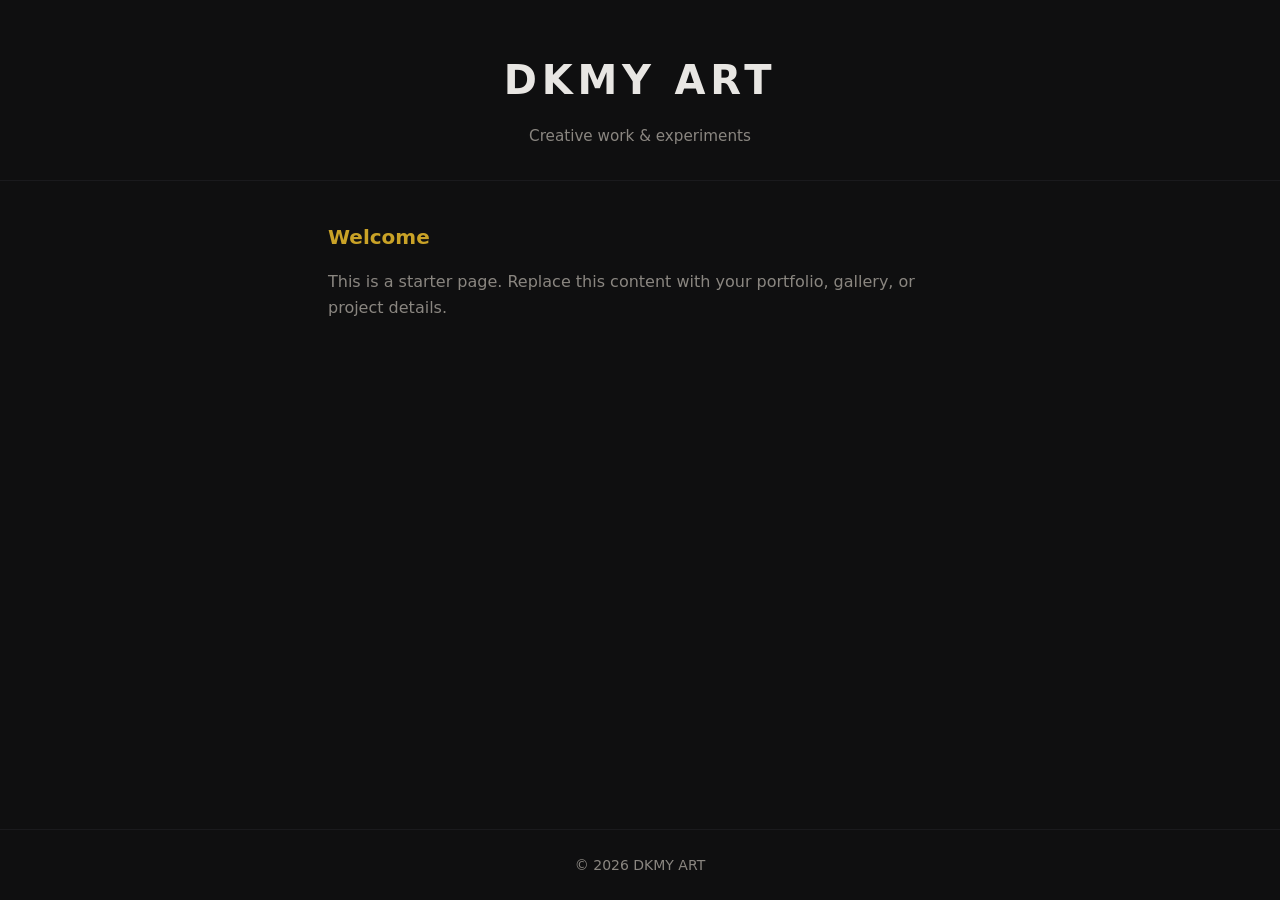
==== index.html @ 88bd0053 "." ====
<!DOCTYPE html>
<html lang="en">
  <head>
    <meta charset="UTF-8" />
    <meta name="viewport" content="width=device-width, initial-scale=1.0" />
    <title>DKMY ART</title>
    <link rel="stylesheet" href="styles.css" />
  </head>
  <body>
    <header class="site-header">
      <h1 class="logo">DKMY ART</h1>
      <p class="tagline">Creative work &amp; experiments</p>
    </header>

    <main class="main">
      <section class="intro" aria-labelledby="intro-heading">
        <h2 id="intro-heading">Welcome</h2>
        <p>
          This is a starter page. Replace this content with your portfolio,
          gallery, or project details.
        </p>
      </section>
    </main>

    <footer class="site-footer">
      <p>&copy; <span id="year"></span> DKMY ART</p>
    </footer>

    <script src="script.js" defer></script>
  </body>
</html>
---- styles.css ----
:root {
  --bg: #0f0f10;
  --surface: #1a1a1d;
  --text: #e8e6e3;
  --muted: #8a8680;
  --accent: #c9a227;
  --font-sans: system-ui, -apple-system, "Segoe UI", Roboto, sans-serif;
}

*,
*::before,
*::after {
  box-sizing: border-box;
}

body {
  margin: 0;
  min-height: 100vh;
  font-family: var(--font-sans);
  font-size: 1rem;
  line-height: 1.6;
  color: var(--text);
  background: var(--bg);
  display: flex;
  flex-direction: column;
}

.site-header {
  padding: 3rem 1.5rem 2rem;
  text-align: center;
  border-bottom: 1px solid var(--surface);
}

.logo {
  margin: 0;
  font-size: clamp(1.75rem, 5vw, 2.5rem);
  font-weight: 600;
  letter-spacing: 0.12em;
}

.tagline {
  margin: 0.75rem 0 0;
  color: var(--muted);
  font-size: 0.95rem;
}

.main {
  flex: 1;
  max-width: 42rem;
  margin: 0 auto;
  padding: 2.5rem 1.5rem;
  width: 100%;
}

.intro h2 {
  margin: 0 0 1rem;
  font-size: 1.25rem;
  font-weight: 600;
  color: var(--accent);
}

.intro p {
  margin: 0;
  color: var(--muted);
}

.site-footer {
  padding: 1.5rem;
  text-align: center;
  color: var(--muted);
  font-size: 0.875rem;
  border-top: 1px solid var(--surface);
}

.site-footer p {
  margin: 0;
}
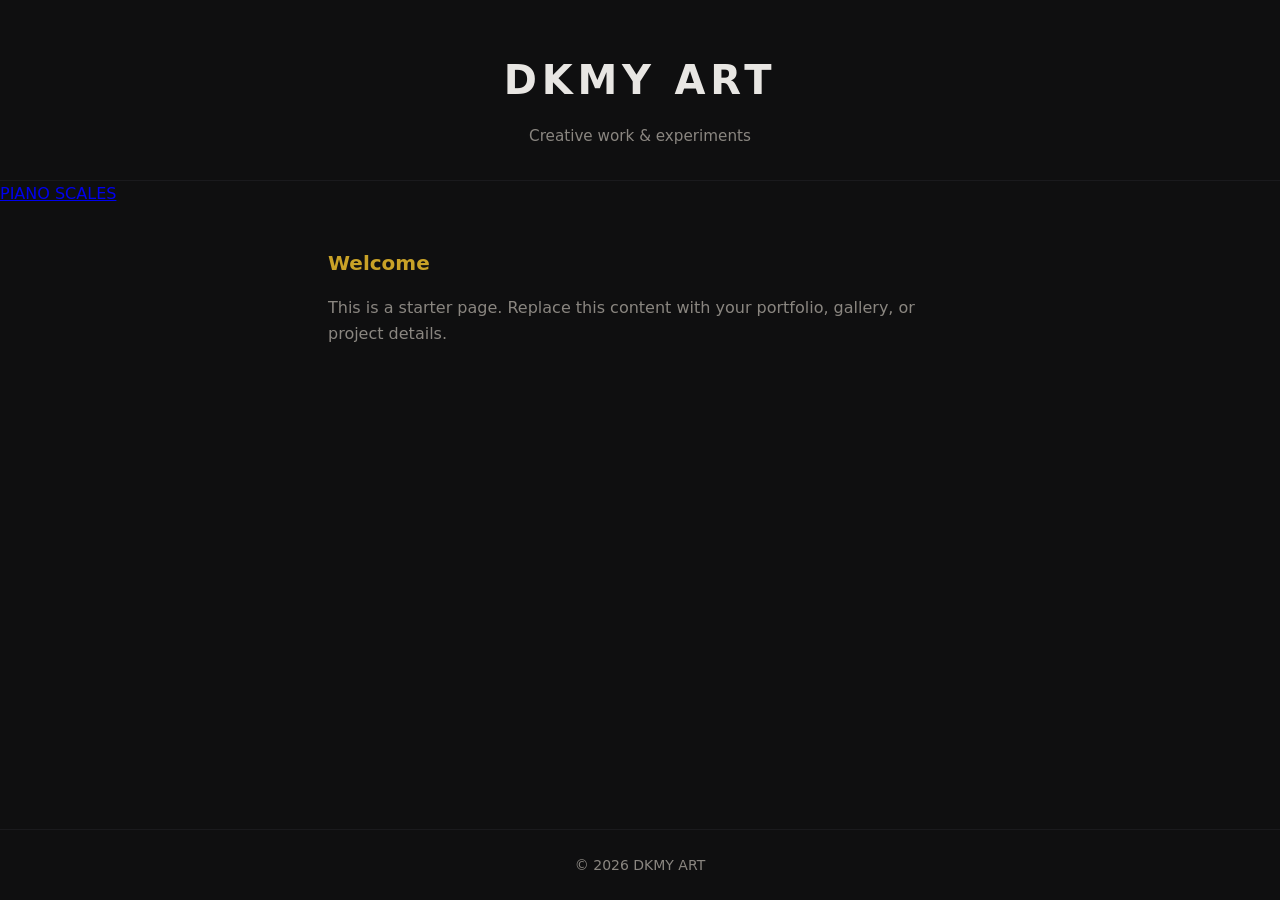
==== commit d3a70eb4: "Update index.html" ====
--- a/index.html
+++ b/index.html
@@ -12,6 +12,11 @@
       <p class="tagline">Creative work &amp; experiments</p>
     </header>
 
+    <a href="index.html">PIANO SCALES
+    </a>
+
+
+    
     <main class="main">
       <section class="intro" aria-labelledby="intro-heading">
         <h2 id="intro-heading">Welcome</h2>
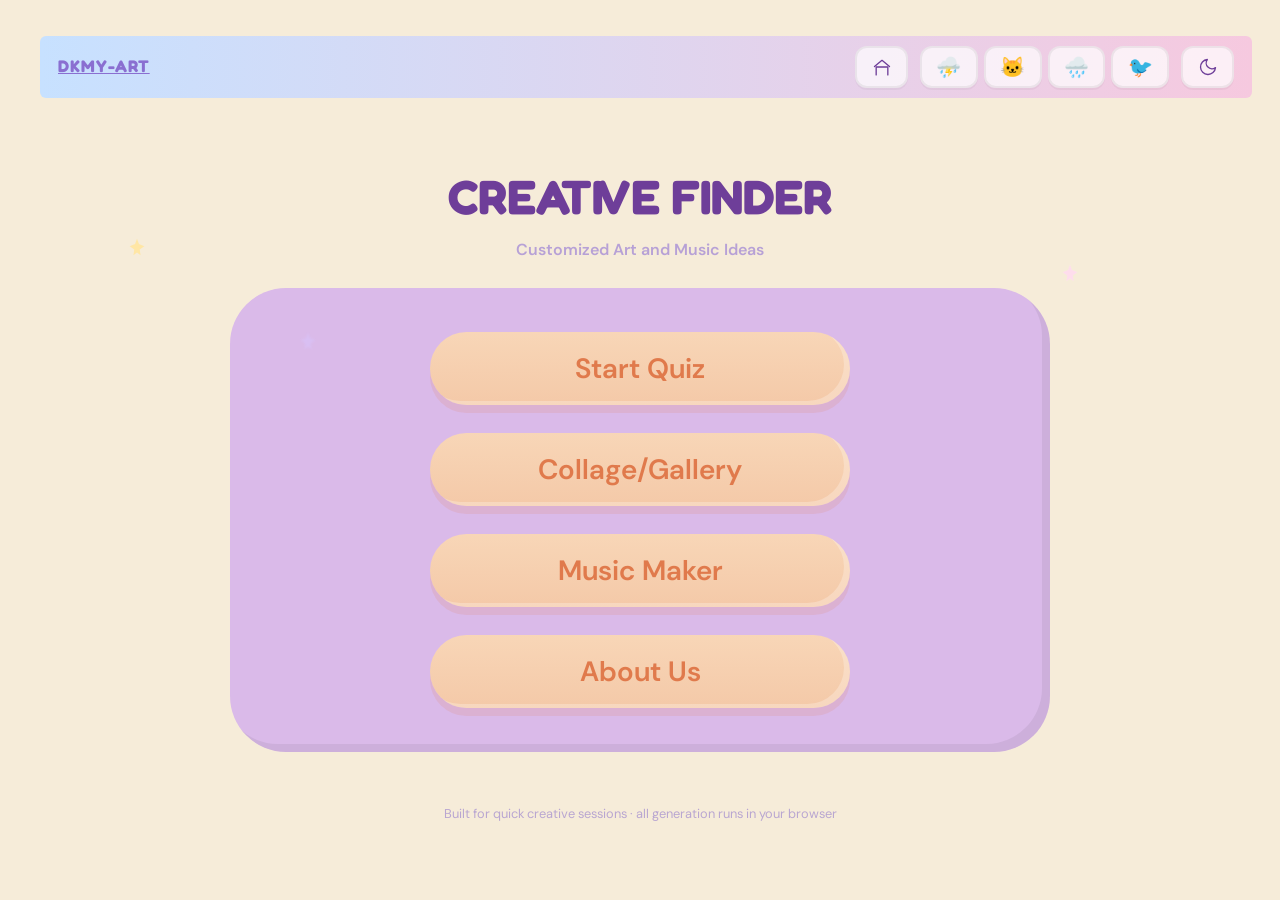
==== commit 9170352b: "Add files via upload" ====
--- a/index.html
+++ b/index.html
@@ -1,36 +1,1930 @@
 <!DOCTYPE html>
 <html lang="en">
-  <head>
-    <meta charset="UTF-8" />
-    <meta name="viewport" content="width=device-width, initial-scale=1.0" />
-    <title>DKMY ART</title>
-    <link rel="stylesheet" href="styles.css" />
-  </head>
-  <body>
-    <header class="site-header">
-      <h1 class="logo">DKMY ART</h1>
-      <p class="tagline">Creative work &amp; experiments</p>
+<head>
+  <meta charset="UTF-8" />
+  <meta name="viewport" content="width=device-width, initial-scale=1.0" />
+  <title>DKMY ART — palette, prompt & challenge</title>
+  <link rel="preconnect" href="https://fonts.googleapis.com" />
+  <link rel="preconnect" href="https://fonts.gstatic.com" crossorigin />
+  <link href="https://fonts.googleapis.com/css2?family=DM+Sans:ital,opsz,wght@0,9..40,400;0,9..40,600;0,9..40,700;1,9..40,400&display=swap" rel="stylesheet" />
+  <link href="https://fonts.googleapis.com/css2?family=Fredoka+One&display=swap" rel="stylesheet">
+  <link id="result-font-link" href="" rel="stylesheet" />
+  <style>
+    :root {
+      /* LIGHT THEME (default) — matches provided mock */
+      --bg: #F6ECD9; /* warm cream */
+  --surface: #dabae9;
+  --surface2: #dabae9;
+  --text: #6E3E99; /* deep purple */
+      --muted: #B9A6D1; /* soft lavender */
+      --accent: #C19AFB;
+      --brand-text: #8A6FD1;
+      --radius: 14px;
+      --font-ui: "DM Sans", system-ui, sans-serif;
+
+      /* hero/panel/button variables */
+      --brand-bar-gradient: linear-gradient(90deg,#C7E1FF,#F6C9DF);
+      --title-color: #6E3E99;
+      --subtitle-color: #B7A1D6;
+  --panel-color: #dabae9; /* updated box color */
+      --panel-radius: 56px;
+      --btn-bg: linear-gradient(180deg,#F8D6B7,#F4C9A8);
+      --btn-text: #E07A4C;
+      --btn-shadow: rgba(224,122,76,0.14);
+      --panel-inset-shadow: rgba(0,0,0,0.06);
+    }
+
+    /* dark mode overrides */
+    .dark-mode {
+      --bg: radial-gradient(1200px 800px at 20% -10%, #1a2340 0%, transparent 55%), radial-gradient(900px 600px at 100% 50%, #251838 0%, transparent 50%), #0f1219;
+      --surface: #0f1117;
+      --surface2: #151724;
+      --text: #e8eaf0;
+      --muted: #8b92a8;
+      --accent: #7c9cff;
+      --brand-bar-gradient: linear-gradient(90deg,#6f63a8,#7b63a8);
+      --brand-text: #6b8cde;
+      --title-color: #ffdfe9;
+      --subtitle-color: #c6bfe0;
+      --panel-color: #9080b3;
+      --btn-bg: #cdc5dd;
+      --btn-text: #1f1d3b;
+      --btn-shadow: rgba(0,0,0,0.06);
+      --panel-inset-shadow: rgba(0,0,0,0.06);
+    }
+
+  /* Ensure the home icon (SVG stroke uses currentColor) uses the desired brand color in dark mode */
+  .dark-mode .brand-bar #home-btn { color: #6b8cde; }
+
+    * {
+      box-sizing: border-box;
+    }
+
+    body {
+      margin: 0;
+      min-height: 100vh;
+      font-family: var(--font-ui);
+      background: var(--bg);
+      color: var(--text);
+      line-height: 1.5;
+    }
+
+    .wrap {
+      max-width: none;
+      width: 100%;
+      margin: 0;
+      padding: 28px 28px 48px;
+      min-height: 100vh;
+    }
+
+    header {
+      text-align: left;
+      margin-bottom: 0.5rem;
+      padding-left: 12px;
+      position: sticky;
+      top: 0;
+      z-index: 40;
+      background: transparent;
+      padding-top: 8px;
+    }
+
+    .theme-toggle {
+      border-radius: 12px;
+      padding: 0.55rem 0.9rem;
+      background: rgba(255,255,255,0.7);
+      color: var(--title-color);
+      cursor: pointer;
+      border: 2px solid rgba(0,0,0,0.06);
+      display:inline-flex; align-items:center; justify-content:center;
+      box-shadow: 0 2px 0 rgba(0,0,0,0.04);
+      transition: transform 0.12s, box-shadow 0.12s, background 0.12s;
+      font-size: 1.25rem; /* larger icon */
+      line-height: 1;
+    }
+    .theme-toggle:hover { transform: translateY(-2px); box-shadow: 0 6px 14px rgba(0,0,0,0.06); }
+    .theme-toggle:focus { outline: 3px solid rgba(124,156,255,0.18); outline-offset: 3px; }
+
+    .sound-btn.active {
+      background: var(--accent);
+      color: white;
+      transform: translateY(-1px);
+      box-shadow: 0 4px 8px rgba(0,0,0,0.1);
+    }
+
+    header h1 {
+      font-size: clamp(1.6rem, 4vw, 2.1rem);
+      font-weight: 700;
+      letter-spacing: -0.02em;
+      margin: 0 0 0.5rem;
+    }
+
+    header p {
+      color: var(--muted);
+      margin: 0;
+      font-size: 0.95rem;
+    }
+
+    /* brand bar and hero styles (home layout) */
+    .brand-bar {
+      display:flex; align-items:center; justify-content:space-between;
+      background: var(--brand-bar-gradient);
+      padding: 10px 18px; border-radius: 6px; margin-bottom: 18px;
+      color: var(--brand-text); font-weight:700; letter-spacing:0.06em;
+    }
+    .brand-bar .brand-name { font-family: 'Fredoka One', system-ui, sans-serif; font-size:1.05rem; color:var(--brand-text) }
+    .brand-bar .brand-right { opacity:0.95; }
+
+    .home-hero {
+      background: transparent;
+      color: var(--text);
+      border-radius: 16px;
+      padding: 36px 22px;
+      margin-bottom: 1rem;
+      position: relative;
+      overflow: hidden;
+    }
+
+  .home-hero .hero-title { font-family: 'Fredoka One', system-ui, sans-serif; font-size: 48px; text-align:center; color:var(--title-color); margin:8px 0 6px; }
+  .home-hero .hero-sub { text-align:center; color:var(--subtitle-color); margin-bottom: 26px; font-weight:600 }
+
+    /* decorative stars */
+    .hero-star { position:absolute; width:22px; height:22px; opacity:0.95 }
+    .hero-star.s1 { left:8%; top:18%; }
+    .hero-star.s2 { left:22%; top:32%; opacity:0.45; filter:blur(1px);}
+    .hero-star.s3 { right:14%; top:22%; }
+
+    .hero-panel {
+      width: min(820px, 86%);
+      margin: 0 auto;
+      background: var(--panel-color);
+      border-radius: var(--panel-radius);
+      padding: 44px 36px;
+      display:flex; flex-direction:column; gap:28px; align-items:center;
+      box-shadow: inset -8px -8px 0 var(--panel-inset-shadow);
+    }
+
+    .hero-btn {
+      width: 68%; max-width:420px; padding: 18px 28px; border-radius: 40px; font-size:28px; text-align:center;
+      background: var(--btn-bg); color: var(--btn-text); border: none; cursor:pointer; box-shadow: 0 8px 0 var(--btn-shadow), inset -6px -4px 0 rgba(255,255,255,0.25);
+      font-family: 'DM Sans', system-ui, sans-serif; font-weight:600;
+    }
+
+  /* Default (light mode): make all hero buttons the same yellow as Start Quiz */
+  .hero-btn.secondary { background: var(--btn-bg); color: var(--btn-text); opacity:1 }
+
+  /* In dark mode ensure secondary buttons keep the same Start Quiz text color */
+  .dark-mode .hero-btn.secondary { background: var(--btn-bg); color: var(--btn-text); opacity:0.95 }
+
+
+    .card {
+      background: linear-gradient(145deg, var(--surface) 0%, var(--surface2) 100%);
+      border: 1px solid rgba(255, 255, 255, 0.04);
+      border-radius: var(--radius);
+      padding: 1.5rem 1.35rem;
+      margin-bottom: 1.25rem;
+      /* remove heavy outer shadow for a flatter, full-bleed look */
+      box-shadow: none;
+    }
+
+    .card h2 {
+      font-size: 0.85rem;
+      text-transform: uppercase;
+      letter-spacing: 0.08em;
+      color: var(--muted);
+      margin: 0 0 1rem;
+      font-weight: 600;
+    }
+
+    .btn {
+      appearance: none;
+      border: none;
+      font-family: inherit;
+      font-weight: 600;
+      cursor: pointer;
+      border-radius: 12px;
+      padding: 0.85rem 1.5rem;
+      font-size: 1rem;
+      transition: transform 0.15s, box-shadow 0.15s, opacity 0.15s;
+    }
+
+    .btn-primary {
+      background: linear-gradient(135deg, #5b7cff, #9b6dff);
+      color: #fff;
+      width: 100%;
+      box-shadow: 0 8px 28px rgba(91, 124, 255, 0.35);
+    }
+
+    .btn-primary:hover {
+      transform: translateY(-1px);
+      box-shadow: 0 12px 32px rgba(91, 124, 255, 0.45);
+    }
+
+    /* Quiz "Next" button color override: light and dark variants */
+    .card button[data-next].btn-primary {
+      background: #f8d2b3; /* light mode requested */
+      color: #1b1b1b;
+      box-shadow: 0 8px 24px rgba(0,0,0,0.12);
+    }
+
+    .dark-mode .card button[data-next].btn-primary {
+      background: #cdc5dd; /* dark mode requested */
+      color: #000000;
+      box-shadow: 0 8px 24px rgba(0,0,0,0.28);
+    }
+
+    /* Quiz "Back" button color override: light and dark variants */
+    .card button[data-back].btn-back {
+      background: #f2c0ed; /* light mode (assumed corrected hex) */
+      color: #1b1b1b;
+      box-shadow: 0 6px 18px rgba(0,0,0,0.10);
+    }
+
+    .dark-mode .card button[data-back].btn-back {
+      background: #9477b1; /* dark mode requested (updated) */
+      color: #08110d;
+      box-shadow: 0 6px 18px rgba(0,0,0,0.28);
+    }
+
+    /* Hover and active (pressed) states to simulate button click */
+    .card button[data-next].btn-primary:hover,
+    .card button[data-back].btn-back:hover {
+      transform: translateY(-2px);
+      filter: brightness(1.03);
+      box-shadow: 0 10px 28px rgba(0,0,0,0.14);
+    }
+
+    .card button[data-next].btn-primary:active,
+    .card button[data-back].btn-back:active {
+      transform: translateY(1px);
+      box-shadow: 0 4px 8px rgba(0,0,0,0.08) inset, 0 2px 6px rgba(0,0,0,0.18);
+    }
+
+    /* Dark-mode: make all button text use the start-quiz text color */
+    .dark-mode button { color: var(--btn-text); }
+
+    /* Dark-mode choice boxes (cards/panels) background */
+    .dark-mode .card,
+    .dark-mode .hero-panel { background: #3d5786; }
+
+    /* Dark-mode Next button: background and text color override */
+    .dark-mode .card button[data-next].btn-primary {
+      background: #cdc5dd; /* dark mode requested */
+      color: #000000;
+      box-shadow: 0 8px 24px rgba(0,0,0,0.28);
+    }
+
+    /* Make Generate results match Next button backgrounds and behavior */
+  #generate-btn { background: #f8d2b3; color: #1b1b1b; }
+    .dark-mode #generate-btn { background: #cdc5dd; color: #000000; }
+    #generate-btn:hover { transform: translateY(-2px); filter: brightness(1.03); box-shadow: 0 10px 28px rgba(0,0,0,0.14); }
+    #generate-btn:active { transform: translateY(1px); box-shadow: 0 4px 8px rgba(0,0,0,0.08) inset, 0 2px 6px rgba(0,0,0,0.18); }
+
+    /* Artist choice cards: make labels larger and boxes more rectangular */
+    #artist-chips .chip { display:flex; flex-direction:column; align-items:flex-start; gap:8px; padding: 12px; border-radius: 10px; min-width: 200px; }
+    #artist-chips .chip .artist-thumb img { width: 160px; height: 100px; border-radius: 8px; }
+    #artist-chips .chip div { font-size: 1.05rem; font-weight: 700; }
+
+    .btn-ghost {
+      background: rgba(255, 255, 255, 0.08);
+      color: var(--text);
+      margin-top: 0.75rem;
+      width: 100%;
+    }
+
+    .btn-ghost:hover {
+      background: rgba(255, 255, 255, 0.12);
+    }
+
+    .btn-small {
+      padding: 0.5rem 1rem;
+      font-size: 0.9rem;
+      width: auto;
+      display: inline-flex;
+      align-items: center;
+      gap: 0.4rem;
+    }
+
+    .btn-note {
+      background: #F4DBFF; /* randomize button */
+      color: var(--accent);
+      border: 1px solid rgba(124, 156, 255, 0.35);
+    }
+    /* Results page background */
+    #results { background: #F4DBFF; padding: 28px; }
+
+    /* Darker description text inside boxes (replace lighter purple with darker) */
+    .card h2 { color: #795bb4; }
+
+    /* Dark mode: change quiz titles and description text to #1f1d3b */
+    .dark-mode .card h2,
+    .dark-mode .card p { color: #1f1d3b; }
+
+    /* Music box color: use same as randomize button */
+    .music-box { background: #F4DBFF; }
+
+    .hidden {
+      display: none !important;
+    }
+
+    #intro {
+      text-align: center;
+    }
+
+    #intro .card {
+      padding: 2.5rem 1.5rem;
+    }
+
+    #quiz-flow .card h2 {
+      margin-bottom: 0.75rem;
+    }
+
+    .row-picker {
+      display: flex;
+      align-items: center;
+      gap: 1rem;
+      flex-wrap: wrap;
+    }
+
+    .segmented {
+      display:flex; gap:0.5rem; align-items:center;
+    }
+
+    input[type="color"] {
+      width: 72px;
+      height: 48px;
+      border: 2px solid rgba(255, 255, 255, 0.15);
+      border-radius: 10px;
+      cursor: pointer;
+      padding: 2px;
+      background: var(--surface2);
+    }
+
+    .color-preview {
+      width: 100%;
+      height: 84px;
+      border-radius: 12px;
+      border: 1px solid rgba(255,255,255,0.06);
+      display: flex;
+      align-items: center;
+      justify-content: center;
+      font-family: ui-monospace, monospace;
+      color: rgba(0,0,0,0.6);
+      margin-bottom: 0.75rem;
+      text-shadow: 0 0 2px rgba(255,255,255,0.5);
+    }
+
+    .chip-group {
+      display: flex;
+      flex-wrap: wrap;
+      gap: 0.5rem;
+    }
+
+    .chip {
+      padding: 0.55rem 0.9rem;
+      border-radius: 999px;
+      border: 1px solid rgba(255, 255, 255, 0.12);
+      background: rgba(0, 0, 0, 0.2);
+      color: var(--text);
+      font-size: 0.9rem;
+      cursor: pointer;
+      transition: background 0.15s, border-color 0.15s, transform 0.1s;
+    }
+
+    .chip:hover {
+      border-color: rgba(124, 156, 255, 0.5);
+    }
+
+    .chip.selected {
+      background: rgba(124, 156, 255, 0.25);
+      border-color: var(--accent);
+      box-shadow: 0 0 0 1px rgba(124, 156, 255, 0.3);
+    }
+
+    .dark-mode .chip {
+      color: #ffffff;
+    }
+
+    .emoji-row {
+      display: flex;
+      flex-wrap: wrap;
+      gap: 0.5rem;
+      justify-content: center;
+    }
+
+    .emoji-btn {
+      width: 52px;
+      height: 52px;
+      font-size: 1.65rem;
+      border-radius: 12px;
+      border: 2px solid rgba(255, 255, 255, 0.1);
+      background: rgba(0, 0, 0, 0.25);
+      cursor: pointer;
+      transition: transform 0.12s, border-color 0.15s, box-shadow 0.15s;
+      display: flex;
+      align-items: center;
+      justify-content: center;
+      line-height: 1;
+    }
+
+    .emoji-btn:hover {
+      transform: scale(1.06);
+      border-color: rgba(255, 255, 255, 0.25);
+    }
+
+    .emoji-btn.selected {
+      border-color: var(--accent);
+      box-shadow: 0 0 0 3px rgba(124, 156, 255, 0.25);
+    }
+
+    .duration-btn {
+      padding: 0.6rem 1rem;
+      border-radius: 8px;
+      border: 1px solid rgba(124, 156, 255, 0.3);
+      background: rgba(124, 156, 255, 0.08);
+      color: var(--text);
+      font-size: 0.9rem;
+      cursor: pointer;
+      font-weight: 500;
+      transition: all 0.15s ease;
+    }
+
+    .duration-btn:hover {
+      border-color: rgba(124, 156, 255, 0.6);
+      background: rgba(124, 156, 255, 0.15);
+    }
+
+    .duration-btn.selected {
+      background: rgba(124, 156, 255, 0.3);
+      border-color: var(--accent);
+      box-shadow: 0 0 12px rgba(124, 156, 255, 0.25);
+      color: #fff;
+    }
+
+    .nav-quiz {
+      display: flex;
+      gap: 0.75rem;
+      margin-top: 1.25rem;
+    }
+
+    .nav-quiz .btn {
+      flex: 1;
+    }
+
+    .btn-back {
+      background: rgba(255, 255, 255, 0.06);
+      color: var(--text);
+    }
+
+    #results {
+      margin-top: 0.5rem;
+    }
+
+    .dark-mode #results {
+      background: #101219;
+    }
+
+    .dark-mode #results .card {
+      background: #9080b3;
+    }
+
+    .dark-mode #results .output-block {
+      background: #cdc5dd;
+      border: 1px solid #cdc5dd;
+    }
+
+    .dark-mode #results .output-block h3,
+    .dark-mode #results .output-block p,
+    .dark-mode #results h2,
+    .dark-mode #results span {
+      color: #000000;
+    }
+
+    .dark-mode #results .swatch {
+      color: #000000;
+    }
+
+    .palette-row {
+      display: flex;
+      flex-wrap: wrap;
+      gap: 0.6rem;
+      margin-top: 0.75rem;
+    }
+
+    /* Palette shows equal-width swatches by default */
+
+    .artist-thumb {
+      border: 1px solid rgba(255,255,255,0.06);
+      padding: 6px;
+      border-radius: 8px;
+      background: rgba(255,255,255,0.02);
+      display:flex;
+      align-items:center;
+      justify-content:center;
+    }
+
+    .artist-thumb.selected {
+      box-shadow: 0 6px 20px rgba(124,156,255,0.12);
+      border-color: var(--accent);
+    }
+
+    .swatch {
+      flex: 1;
+      min-width: 64px;
+      height: 72px;
+      border-radius: 10px;
+      border: 1px solid rgba(255, 255, 255, 0.15);
+      display: flex;
+      align-items: flex-end;
+      justify-content: center;
+      padding: 0.35rem;
+      font-size: 0.65rem;
+      font-family: ui-monospace, monospace;
+      color: rgba(0, 0, 0, 0.65);
+      text-shadow: 0 0 2px rgba(255, 255, 255, 0.5);
+    }
+
+    /* All swatches share equal flex so the row always shows five equal boxes */
+    .palette-row .swatch {
+      flex: 1 1 0;
+      height: 80px;
+      font-size: 0.85rem;
+      align-items: center;
+      justify-content: center;
+    }
+
+    .swatch.light-text {
+      color: rgba(255, 255, 255, 0.9);
+      text-shadow: 0 1px 2px rgba(0, 0, 0, 0.5);
+    }
+
+    .output-block {
+      background: rgba(0, 0, 0, 0.22);
+      border-radius: 12px;
+      padding: 1rem 1.1rem;
+      margin-top: 0.75rem;
+      border: 1px solid rgba(255, 255, 255, 0.06);
+    }
+
+    .output-block h3 {
+      margin: 0 0 0.5rem;
+      font-size: 0.75rem;
+      text-transform: uppercase;
+      letter-spacing: 0.06em;
+      color: var(--title-color);
+    }
+
+    .output-block p,
+    .output-block .font-preview {
+      margin: 0;
+      font-size: 1.05rem;
+    }
+
+    .font-preview {
+      font-size: 1.35rem !important;
+      line-height: 1.4;
+      padding: 0.75rem 0;
+    }
+
+    .key-row {
+      display: flex;
+      align-items: center;
+      flex-wrap: wrap;
+      gap: 1rem;
+      margin-top: 0.5rem;
+    }
+
+    .key-badge {
+      display: inline-flex;
+      align-items: center;
+      gap: 0.5rem;
+      padding: 0.5rem 0.9rem;
+      background: rgba(124, 156, 255, 0.15);
+      border-radius: 10px;
+      font-weight: 600;
+      font-size: 1.1rem;
+    }
+
+    .key-icon {
+      font-size: 1.35rem;
+      opacity: 0.9;
+    }
+
+    .external-links {
+      display: flex;
+      flex-wrap: wrap;
+      gap: 0.5rem;
+      margin-top: 0.75rem;
+    }
+
+    .external-links a {
+      color: var(--accent);
+      text-decoration: none;
+      font-size: 0.9rem;
+      border-bottom: 1px solid rgba(124, 156, 255, 0.4);
+    }
+
+    .external-links a:hover {
+      border-bottom-color: var(--accent);
+    }
+
+    footer {
+      text-align: center;
+      color: var(--muted);
+      font-size: 0.8rem;
+      margin-top: 1rem;
+      padding-bottom: 28px;
+    }
+  </style>
+</head>
+<body>
+  <!-- Ambient Sound Audio Elements -->
+  <audio id="sound-ocean" preload="none" loop>
+    <source src="https://www.soundjay.com/misc/sounds/ocean-wave-1.mp3" type="audio/mpeg">
+    <source src="https://www.soundjay.com/misc/sounds/ocean-wave-1.wav" type="audio/wav">
+  </audio>
+  <audio id="sound-thunder" preload="none" loop>
+    <source src="https://www.soundjay.com/misc/sounds/thunder-01.mp3" type="audio/mpeg">
+    <source src="https://www.soundjay.com/misc/sounds/thunder-01.wav" type="audio/wav">
+  </audio>
+  <audio id="sound-cat" preload="none" loop>
+    <source src="https://www.soundjay.com/misc/sounds/cat-meow-01.mp3" type="audio/mpeg">
+    <source src="https://www.soundjay.com/misc/sounds/cat-meow-01.wav" type="audio/wav">
+  </audio>
+  <audio id="sound-rain" preload="none" loop>
+    <source src="https://www.soundjay.com/misc/sounds/rain-01.mp3" type="audio/mpeg">
+    <source src="https://www.soundjay.com/misc/sounds/rain-01.wav" type="audio/wav">
+  </audio>
+  <audio id="sound-birds" preload="none" loop>
+    <source src="https://www.soundjay.com/misc/sounds/birds-01.mp3" type="audio/mpeg">
+    <source src="https://www.soundjay.com/misc/sounds/birds-01.wav" type="audio/wav">
+  </audio>
+
+  <div class="wrap">
+    <header>
+      <div class="brand-bar" style="width:100%; display:flex; align-items:center; justify-content:space-between;">
+          <a class="brand-name" href="index.html" aria-label="Home">DKMY-ART</a>
+    <div style="display:flex; align-items:center; gap:12px;">
+      <button id="home-btn" class="theme-toggle" aria-label="Go home">
+        <svg width="20" height="20" viewBox="0 0 24 24" fill="none" xmlns="http://www.w3.org/2000/svg" aria-hidden="true" focusable="false">
+          <path d="M3 11.5L12 4l9 7.5" stroke="currentColor" stroke-width="1.6" stroke-linecap="round" stroke-linejoin="round" fill="none" />
+          <path d="M5 21.5V12h14v9.5" stroke="currentColor" stroke-width="1.6" stroke-linecap="round" stroke-linejoin="round" fill="none" />
+        </svg>
+      </button>
+
+      <!-- Ambient Sound Buttons -->
+      <div class="sound-controls" style="display:flex; align-items:center; gap:6px;">
+        <button id="sound-thunder" class="sound-btn theme-toggle" data-sound="thunder" aria-label="Thunder" title="Thunder">⛈️</button>
+        <button id="sound-cat" class="sound-btn theme-toggle" data-sound="cat" aria-label="Cat meows" title="Cat meows">🐱</button>
+        <button id="sound-rain" class="sound-btn theme-toggle" data-sound="rain" aria-label="Rain" title="Rain">🌧️</button>
+        <button id="sound-birds" class="sound-btn theme-toggle" data-sound="birds" aria-label="Forest birds" title="Forest birds">🐦</button>
+      </div>
+
+      <button id="theme-toggle" class="theme-toggle" aria-label="Toggle theme">
+        <svg class="sun-icon" width="20" height="20" viewBox="0 0 24 24" fill="none" xmlns="http://www.w3.org/2000/svg" aria-hidden="true" focusable="false" style="display: none;">
+          <circle cx="12" cy="13" r="8" stroke="currentColor" stroke-width="1.6" fill="none"/>
+          <path d="M12 1v6m0 12v4" stroke="currentColor" stroke-width="1.6" stroke-linecap="round"/>
+          <path d="M4.22 4.22l4.24 4.24M15.54 15.54l4.24 4.24" stroke="currentColor" stroke-width="1.6" stroke-linecap="round"/>
+          <path d="M1 12h6m12 0h4" stroke="currentColor" stroke-width="1.6" stroke-linecap="round"/>
+          <path d="M4.22 19.78l4.24-4.24M15.54 8.46l4.24-4.24" stroke="currentColor" stroke-width="1.6" stroke-linecap="round"/>
+        </svg>
+        <svg class="moon-icon" width="20" height="20" viewBox="0 0 24 24" fill="none" xmlns="http://www.w3.org/2000/svg" aria-hidden="true" focusable="false" style="display: block;">
+          <path d="M21 12.79A9 9 0 1111.21 3 7 7 0 0021 12.79z" stroke="currentColor" stroke-width="1.6" fill="none" stroke-linecap="round" stroke-linejoin="round"/>
+        </svg>
+      </button>
+    </div>
+        </div>
     </header>
 
-    <a href="index.html">PIANO SCALES
-    </a>
-
-
-    
-    <main class="main">
-      <section class="intro" aria-labelledby="intro-heading">
-        <h2 id="intro-heading">Welcome</h2>
-        <p>
-          This is a starter page. Replace this content with your portfolio,
-          gallery, or project details.
+    <section id="intro" class="home-hero">
+      <!-- brand bar moved to header -->
+      <h1 class="hero-title">CREATIVE FINDER</h1>
+      <div class="hero-sub">Customized Art and Music Ideas</div>
+
+      <img class="hero-star s1" src="data:image/svg+xml;utf8,<svg xmlns='http://www.w3.org/2000/svg' viewBox='0 0 24 24'><path fill='%23FFE6A3' d='M12 2l2.1 5.6L20 10l-5 3.6L15.9 20 12 16.8 8.1 20 9 13.6 4 10l5.9-2.4L12 2z'/></svg>" alt="star"/>
+      <img class="hero-star s2" src="data:image/svg+xml;utf8,<svg xmlns='http://www.w3.org/2000/svg' viewBox='0 0 24 24'><path fill='%23D8C6FF' d='M12 2l2.1 5.6L20 10l-5 3.6L15.9 20 12 16.8 8.1 20 9 13.6 4 10l5.9-2.4L12 2z'/></svg>" alt="star"/>
+      <img class="hero-star s3" src="data:image/svg+xml;utf8,<svg xmlns='http://www.w3.org/2000/svg' viewBox='0 0 24 24'><path fill='%23FFDDEE' d='M12 2l2.1 5.6L20 10l-5 3.6L15.9 20 12 16.8 8.1 20 9 13.6 4 10l5.9-2.4L12 2z'/></svg>" alt="star"/>
+
+      <div class="hero-panel">
+        <button id="start-btn" class="hero-btn">Start Quiz</button>
+  <button type="button" class="hero-btn secondary" id="gallery-btn" onclick="window.location.href='collagegallery.html'">Collage/Gallery</button>
+  <button type="button" class="hero-btn secondary" id="music-maker-btn" onclick="window.location.href='music-maker.html'" aria-label="Open Music Maker">Music Maker</button>
+  <button type="button" class="hero-btn secondary" id="about-btn" onclick="window.location.href='about-us.html'">About Us</button>
+      </div>
+    </section>
+
+    <div id="quiz-flow" class="hidden">
+      <div class="card" data-step="0">
+        <h2>1 · Your anchor color</h2>
+        <p style="color: var(--title-color); font-size: 0.9rem; margin: 0 0 1rem">
+          Pick a color; we’ll build a small palette around it.
         </p>
-      </section>
-    </main>
-
-    <footer class="site-footer">
-      <p>&copy; <span id="year"></span> DKMY ART</p>
-    </footer>
-
-    <script src="script.js" defer></script>
-  </body>
-</html>
+        <div class="row-picker" style="width:100%; align-items:flex-start;">
+          <div style="flex:1">
+            <div class="color-preview" id="color-preview">#6B8CDE</div>
+            <!-- color mode removed; keep randomize only -->
+            <div style="margin-top:0.6rem; display:flex; gap:0.6rem; align-items:center;">
+              <input type="color" id="color-picker" value="#6b8cde" />
+              <input type="text" id="color-hex" value="#6B8CDE" style="width:120px; font-family:ui-monospace,monospace;" />
+              <button type="button" class="btn btn-small btn-note" id="randomize-color">Randomize</button>
+            </div>
+          </div>
+          <div style="min-width:180px; display:flex; flex-direction:column; gap:0.5rem;">
+            <!-- dominant-first option removed -->
+          </div>
+        </div>
+        <div class="nav-quiz">
+          <button type="button" class="btn btn-primary" data-next>Next</button>
+        </div>
+      </div>
+
+      <div class="card hidden" data-step="1">
+        <h2>2 · Weather mood</h2>
+        <p style="color: var(--title-color); font-size: 0.9rem; margin: 0 0 1rem">Pick the weather that matches the vibe — each has an icon.</p>
+  <div class="chip-group" id="weather-chips" role="radiogroup" aria-label="Weather options"></div>
+        <div class="nav-quiz">
+          <button type="button" class="btn btn-back" data-back>Back</button>
+          <button type="button" class="btn btn-primary" data-next>Next</button>
+        </div>
+      </div>
+
+      <div class="card hidden" data-step="2">
+        <h2>3 · Pick mood emojis</h2>
+        <p style="color: var(--title-color); font-size: 0.9rem; margin: 0 0 1rem">Pick one or more emojis that capture your mood (multi-select).</p>
+  <div class="emoji-row" id="emoji-row" role="group" aria-label="Mood emojis"></div>
+        <p style="color: var(--title-color); font-size:0.85rem; margin-top:0.5rem">Selected emojis will be combined in the prompt.</p>
+        <div class="nav-quiz">
+          <button type="button" class="btn btn-back" data-back>Back</button>
+          <button type="button" class="btn btn-primary" data-next>Next</button>
+        </div>
+      </div>
+
+      <div class="card hidden" data-step="3">
+        <h2>4 · Choose a character</h2>
+        <p style="color: var(--title-color); font-size: 0.9rem; margin: 0 0 1rem">Pick a short descriptor for a character to include (or skip).</p>
+  <div class="chip-group" id="character-chips" role="radiogroup" aria-label="Character options"></div>
+        <div class="nav-quiz">
+          <button type="button" class="btn btn-back" data-back>Back</button>
+          <button type="button" class="btn btn-primary" data-next>Next</button>
+        </div>
+      </div>
+
+      <div class="card hidden" data-step="4">
+        <h2>5 · Choose an artist</h2>
+        <p style="color: var(--title-color); font-size: 0.9rem; margin: 0 0 1rem">Pick an artist influence to nudge style and palette.</p>
+        <div style="display:flex; gap:0.75rem; flex-direction:column;">
+          <div class="chip-group" id="artist-chips" role="radiogroup" aria-label="Artist options"></div>
+        </div>
+        <div class="nav-quiz">
+          <button type="button" class="btn btn-back" data-back>Back</button>
+          <button type="button" class="btn btn-primary" data-next>Next</button>
+        </div>
+      </div>
+
+      <div class="card hidden" data-step="5">
+        <h2>6 · Your work environment</h2>
+        <p style="color: var(--title-color); font-size: 0.9rem; margin: 0 0 1rem">Where will you work? This changes prompt framing.</p>
+  <div class="chip-group" id="env-chips" role="radiogroup" aria-label="Work environment options"></div>
+        <div class="nav-quiz">
+          <button type="button" class="btn btn-back" data-back>Back</button>
+          <button type="button" class="btn btn-primary" data-next>Next</button>
+        </div>
+      </div>
+
+      <div class="card hidden" data-step="6">
+        <h2>7 · Pick media</h2>
+        <p style="color: var(--title-color); font-size: 0.9rem; margin: 0 0 1rem">Choose one or more mediums you'll use.</p>
+  <div class="chip-group" id="media-chips" role="group" aria-label="Media options"></div>
+  <p style="color: var(--title-color); font-size:0.85rem; margin-top:0.5rem">Special mediums: gold leaf, sculpture, found leaves, installation, encaustic</p>
+        <div class="nav-quiz">
+          <button type="button" class="btn btn-back" data-back>Back</button>
+          <button type="button" class="btn btn-primary" data-next>Next</button>
+        </div>
+      </div>
+
+      <div class="card hidden" data-step="7">
+        <h2>8 · How long is your session?</h2>
+        <div style="display: flex; flex-wrap: wrap; gap: 0.75rem; justify-content: center; margin: 1.5rem 0;">
+          <button type="button" class="duration-btn" data-minutes="5">5 min</button>
+          <button type="button" class="duration-btn" data-minutes="10">10 min</button>
+          <button type="button" class="duration-btn" data-minutes="30">30 min</button>
+          <button type="button" class="duration-btn" data-minutes="60">1 hour</button>
+          <button type="button" class="duration-btn" data-minutes="90">1.5 hours</button>
+          <button type="button" class="duration-btn" data-minutes="120">2 hours</button>
+          <button type="button" class="duration-btn" data-minutes="180">3 hours</button>
+          <button type="button" class="duration-btn" data-minutes="240">4 hours</button>
+          <button type="button" class="duration-btn" data-minutes="300">5 hours</button>
+          <button type="button" class="duration-btn" data-minutes="360">6 hours</button>
+        </div>
+        <div style="text-align: center; margin: 1rem 0; color: var(--text);">Selected: <span id="duration-label">30 min</span></div>
+        <div class="nav-quiz">
+          <button type="button" class="btn btn-back" data-back>Back</button>
+          <button type="button" class="btn btn-primary" data-next>Next</button>
+        </div>
+      </div>
+
+      <div class="card hidden" data-step="8">
+        <h2>9 · Pick your vibe</h2>
+        <p style="color: var(--title-color); margin:0 0 0.75rem">Select a vibe to bias style and palette.</p>
+        <div class="chip-group" id="vibe-chips"></div>
+        <div class="nav-quiz">
+          <button type="button" class="btn btn-back" data-back>Back</button>
+          <button type="button" class="btn btn-primary" id="generate-btn">Generate results</button>
+        </div>
+      </div>
+
+     
+    </div>
+
+    <section id="results" class="hidden">
+      <div class="card">
+        <h2>Your creative kit</h2>
+
+        <div class="output-block">
+          <h3>Color palette</h3>
+          <div class="palette-row" id="palette-out"></div>
+        </div>
+
+        <div class="output-block">
+          <h3>Art prompt</h3>
+          <p id="prompt-out"></p>
+        </div>
+
+        <div class="output-block">
+          <h3>Art challenge</h3>
+          <p id="challenge-out"></p>
+        </div>
+
+        <div class="output-block">
+          <h3>Font</h3>
+          <p id="font-name-out" style="color: var(--title-color); font-size: 0.9rem"></p>
+          <p class="font-preview" id="font-preview-out">The quick brown fox jumps over the lazy dog.</p>
+          <div style="margin-top:1rem; margin-bottom:1rem;">
+            <p style="color: var(--title-color); font-size: 0.85rem; margin: 0 0 0.75rem">Pick a different font:</p>
+            <div class="chip-group" id="font-chips" style="display: flex; flex-wrap: wrap; gap: 0.5rem;"></div>
+          </div>
+          <div style="margin-top:0.5rem; display:flex; gap:0.5rem; align-items:center;">
+            <button class="btn btn-small" id="apply-font-btn">Apply site font</button>
+            <span style="color: var(--title-color); font-size:0.85rem">Change whole website to this font?</span>
+          </div>
+        </div>
+
+        <div class="output-block">
+          <h3>Music key</h3>
+          <div class="key-row">
+            <span class="key-badge"><span class="key-icon" id="key-icon-out">♪</span> <span id="key-name-out"></span></span>
+            <button type="button" class="btn btn-small btn-note" id="play-key-btn">▶ Play root</button>
+          </div>
+          <div class="external-links">
+            <a id="piano-link" href="#" target="_blank" rel="noopener noreferrer">Open online piano (Musicca)</a>
+            <a href="https://www.youtube.com/results?search_query=scale+practice+major" target="_blank" rel="noopener noreferrer">Scale practice on YouTube</a>
+          </div>
+        </div>
+
+        <button type="button" class="btn btn-ghost" id="restart-btn">Start over</button>
+      </div>
+    </section>
+
+    <footer>Built for quick creative sessions · all generation runs in your browser</footer>
+  </div>
+
+  <script>
+    const WEATHERS = [
+      { id: "calm", label: "Calm", icon: "🌾" },
+      { id: "cloudy", label: "Cloudy", icon: "☁️" },
+      { id: "rainy", label: "Rainy", icon: "🌧️" },
+      { id: "snowing", label: "Snowing", icon: "❄️" },
+      { id: "sunny", label: "Sunny", icon: "☀️" },
+      { id: "thunderstorm", label: "Thunderstorm", icon: "⛈️" },
+      { id: "night", label: "Middle of the night", icon: "🌙" },
+      { id: "hurricane", label: "Hurricane", icon: "🌀" },
+    ];
+
+    const VIBES = [
+      { id: "nature", label: "Nature" },
+      { id: "futuristic", label: "Futuristic" },
+      { id: "vintage", label: "Vintage" },
+      { id: "cute", label: "Cute" },
+      { id: "dramatic", label: "Dramatic" },
+      { id: "abstract", label: "Abstract" },
+    ];
+
+    const EMOJIS = [
+      "🌿","✨","🔥","💧","🌙","☀️","🌈","🦋","🎭","💭","🌊","⚡","🎨","🖌️",
+      "😌","😅","😴","🤩","😡","😢","🤯","😍","🤖","👻","🪐","🧩","🪄","🪵"
+    ];
+
+  // movie/show characters (examples)
+  const CHARACTERS = ["Forrest Gump","Amélie","Tony Stark","Leia Organa","The Child (Grogu)","Sherlock Holmes","Simba","Marty McFly","Peppa Pig","Nemo","Spiderman","Bluey"];
+    // limit artist choices to those with provided images
+    const ARTISTS = Object.keys({
+      "Picasso":true,
+      "Claude Monet":true,
+      "Leonardo da Vinci":true,
+      "Brancusi":true,
+      "Louise Bourgeois":true,
+      "Calder":true
+    });
+    const ARTIST_IMAGES = {
+      "Picasso": "https://images.masterworksfineart.com/pablo-picasso-linocut-tete-de-femme-head-of-a-woman-1962-for-sale-2.jpg",
+      "Claude Monet": "https://encrypted-tbn0.gstatic.com/images?q=tbn:ANd9GcSUguLjdtEKQ6GMeajOwfWGqXU0K3bFUtwpaw&s",
+      "Leonardo da Vinci": "https://encrypted-tbn0.gstatic.com/images?q=tbn:ANd9GcSa1liNEEH8PBouO89Zhm5E8c_NKMKRGppFPQ&s",
+      "Brancusi": "https://www.nashersculpturecenter.org/Images/Objects/5ravdfnq/7-0-1907-Brancusi-Kiss.jpg",
+      "Louise Bourgeois": "https://circle-arts.com/wp-content/uploads/2025/09/Louise-Bourgeois-Spiders-CIRCLE-Blog-1024x675.png",
+      "Calder": "https://media.hauserwirth.com/m/4a421b172f8d6632/original/CALDE100536-webcontent.jpg"
+    };
+  const ENVS = ["park","in the car","house","studio","cafe","on a train","outdoors by a lake","rooftop"];
+    const ENV_ICON = {
+      park: '🌳',
+      'in the car': '🚗',
+      house: '🏠',
+      studio: '🎨',
+      cafe: '☕',
+      'on a train': '🚆',
+      'outdoors by a lake': '🏞️',
+      rooftop: '🌆'
+    };
+    const MEDIA_EMOJIS = {
+      "digital": "💻",
+      "ink": "🖊️",
+      "oil": "🎨",
+      "watercolor": "🌊",
+      "collage": "✂️",
+      "charcoal": "⚫",
+      "gold leaf": "✨",
+      "sculpture": "🗿",
+      "found leaves": "🍃",
+      "encaustic": "🔥"
+    };
+    const MEDIA = ["digital","ink","oil","watercolor","collage","charcoal","gold leaf","sculpture","found leaves","encaustic"];
+    const state = {
+      step: 0,
+      color: "#6b8cde",
+      weather: "calm",
+      emoji: [EMOJIS[0]],
+      // duration stored in minutes; default to a short 5-minute session
+      durationM: 5,
+      vibe: "nature",
+    };
+
+    function hexToRgb(hex) {
+      const h = hex.replace("#", "");
+      const n = parseInt(h, 16);
+      return { r: (n >> 16) & 255, g: (n >> 8) & 255, b: n & 255 };
+    }
+
+    function rgbToHsl(r, g, b) {
+      r /= 255;
+      g /= 255;
+      b /= 255;
+      const max = Math.max(r, g, b);
+      const min = Math.min(r, g, b);
+      let h = 0;
+      let s = 0;
+      const l = (max + min) / 2;
+      const d = max - min;
+      if (d > 0) {
+        s = l > 0.5 ? d / (2 - max - min) : d / (max + min);
+        switch (max) {
+          case r:
+            h = ((g - b) / d + (g < b ? 6 : 0)) / 6;
+            break;
+          case g:
+            h = ((b - r) / d + 2) / 6;
+            break;
+          default:
+            h = ((r - g) / d + 4) / 6;
+        }
+      }
+      return { h: h * 360, s: s * 100, l: l * 100 };
+    }
+
+    function hslToHex(h, s, l) {
+      s /= 100;
+      l /= 100;
+      const a = s * Math.min(l, 1 - l);
+      const f = (n) => {
+        const k = (n + h / 30) % 12;
+        const c = l - a * Math.max(Math.min(k - 3, 9 - k, 1), -1);
+        return Math.round(255 * c)
+          .toString(16)
+          .padStart(2, "0");
+      };
+      return `#${f(0)}${f(8)}${f(4)}`.toUpperCase();
+    }
+
+    function weatherModifiers(w) {
+      const map = {
+        calm: { sat: -5, light: 4, spread: 18 },
+        cloudy: { sat: -12, light: -3, spread: 22 },
+        rainy: { sat: -8, light: -8, spread: 15 },
+        snowing: { sat: -18, light: 14, spread: 20 },
+        sunny: { sat: 12, light: 6, spread: 28 },
+        thunderstorm: { sat: 6, light: -14, spread: 12 },
+        night: { sat: -10, light: -18, spread: 25 },
+      };
+      return map[w] || map.calm;
+    }
+
+    function vibeHueShift(v) {
+      const map = {
+        nature: 15,
+        futuristic: -8,
+        vintage: 28,
+        cute: 8,
+        dramatic: -22,
+      };
+      return map[v] || 0;
+    }
+
+    function relativeLuminance(hex) {
+      const { r, g, b } = hexToRgb(hex);
+      const [R, G, B] = [r, g, b].map((c) => {
+        c /= 255;
+        return c <= 0.03928 ? c / 12.92 : Math.pow((c + 0.055) / 1.055, 2.4);
+      });
+      return 0.2126 * R + 0.7152 * G + 0.0722 * B;
+    }
+
+    function buildPalette(hex, weather, vibe) {
+      const { r, g, b } = hexToRgb(hex);
+      let { h, s, l } = rgbToHsl(r, g, b);
+      const mod = weatherModifiers(weather);
+      const vShift = vibeHueShift(vibe);
+      h = (h + vShift + 360) % 360;
+      s = Math.max(8, Math.min(92, s + mod.sat));
+      l = Math.max(12, Math.min(88, l + mod.light));
+      const spread = mod.spread;
+
+      const count = 4 + (Math.abs(h % 60) % 2);
+      const hues = [
+        h,
+        (h + spread) % 360,
+        (h - spread + 360) % 360,
+        (h + spread * 0.5 + 180) % 360,
+        (h - spread * 0.35 + 120) % 360,
+      ];
+      const out = [];
+      for (let i = 0; i < Math.min(count, 5); i++) {
+        const ss = Math.max(10, Math.min(85, s + (i % 2 === 0 ? -6 : 8)));
+        const ll = Math.max(18, Math.min(82, l + (i - 2) * 7));
+        out.push(hslToHex(hues[i], ss, ll));
+      }
+      return [...new Set(out)].slice(0, 5);
+    }
+
+    function durationPhrase(t) {
+      // t is minutes now
+      if (t <= 15) return { short: "5 min", long: "a quick 5-minute burst" };
+      if (t <= 30) return { short: "~30 min", long: "about thirty focused minutes" };
+      if (t <= 60) return { short: "~1 hr", long: "around one hour" };
+      if (t <= 120) return { short: "~2 hrs", long: "about two hours" };
+      if (t <= 180) return { short: "~3 hrs", long: "around three hours" };
+      if (t <= 360) return { short: "~6 hrs", long: "about six hours" };
+      return { short: "~12 hrs", long: "about twelve hours" };
+    }
+
+    const PROMPT_FRAGMENTS = {
+      weather: {
+        calm: ["still air", "soft haze", "quiet horizon", "gentle morning mist"],
+        cloudy: ["overcast softness", "diffused grey light", "low contrast skies", "muted midtones"],
+        rainy: ["wet reflections", "silver rain streaks", "puddle shimmer", "umbrella silhouettes"],
+        snowing: ["floating flakes", "muted winter light", "cold clarity", "frosted edges"],
+        sunny: ["crisp golden light", "hard shadows", "high energy glare", "bright specular highlights"],
+        thunderstorm: ["electric tension", "sudden contrast", "dramatic breaks of light", "charged atmosphere"],
+        night: ["deep blue dark", "pools of artificial glow", "sparse highlights", "neon reflections"],
+      },
+      vibe: {
+        nature: ["organic shapes", "botanical details", "earthy textures", "leafy layering"],
+        futuristic: ["clean geometry", "subtle glow", "speculative tech mood", "modular panels"],
+        vintage: ["film grain", "worn palettes", "nostalgic composition", "analogue color shift"],
+        cute: ["rounded forms", "playful scale", "gentle whimsy", "soft eyes on characters"],
+        dramatic: ["bold silhouettes", "theatrical lighting", "emotional scale", "high contrast staging"],
+        abstract: ["gestural marks", "color fields", "textural experiments"]
+      },
+      character: {
+        wanderer: ["a lone figure with a backpack", "stargazing nomad"],
+        child: ["a small character with oversized scarf", "playful pose"]
+      }
+    };
+
+    function artPrompt(weather, vibe, emojis, character, artist, env, media) {
+      const w = PROMPT_FRAGMENTS.weather[weather] || PROMPT_FRAGMENTS.weather.calm;
+      const v = PROMPT_FRAGMENTS.vibe[vibe] || PROMPT_FRAGMENTS.vibe.nature;
+      const wPick = w[Math.floor(Math.random() * w.length)];
+      const vPick = v[Math.floor(Math.random() * v.length)];
+      const em = (emojis || []).slice(0, 3).join(" ");
+      const parts = [`Minimal illustration: ${wPick}`, vPick];
+      if (character) parts.push(`include a ${character}`);
+      if (artist) parts.push(`in the spirit of ${artist}`);
+      if (env) parts.push(`set in ${env}`);
+      if (media && media.length) parts.push(`mediums: ${media.join("/")}`);
+      parts.push(`Mood echo: ${em}`);
+      parts.push("Keep composition simple with soft editorial lighting and generous negative space.");
+      return parts.join(", ");
+    }
+
+    const CHALLENGES = {
+      nature: {
+        calm: ["Use only natural media textures (paper, pencil noise) in your piece.", "Limit your palette to shades of one plant hue plus neutrals."],
+        cloudy: ["Depict fog using only layering — no hard edges.", "Every shape must suggest something growing or decaying organically."],
+        rainy: ["Build the scene from vertical strokes only.", "Use plants or leaves as the only motif for depth."],
+        snowing: ["No pure black — keep snow feeling luminous.", "Show winter nature with a single focal species."],
+        sunny: ["One strong tree or rock as the only shadow caster.", "Use exaggerated sun rays as geometric elements."],
+        thunderstorm: ["Split the canvas: calm grove vs. charged sky.", "Render lightning as the only sharp line in the piece."],
+        night: ["Bioluminescent plants as your only light sources.", "Moonlit forest with a single path of revealed detail."],
+      },
+      futuristic: {
+        calm: ["HUD elements float but never overlap the focal subject.", "Every panel uses the same grid module size."],
+        cloudy: ["City in fog — all signage must be illegible glow only.", "Misty megastructure with one silent drone path."],
+        rainy: ["Neon runoff: color only in reflective strips on wet ground.", "Cyber park: half organic dome, half glass rain."],
+        snowing: ["Crystalline snowfall as data particles.", "Quiet transit hub in whiteout; one holo indicator."],
+        sunny: ["Solar farm aesthetics — hex panels as pattern language.", "Harsh daylight on chrome with one human-scale oasis."],
+        thunderstorm: ["Lightning reveals hidden circuitry in the clouds.", "Dramatic chase silhouette against ionized sky."],
+        night: ["Starport at blue hour — landing lights only.", "One vertical beam as the spine of the composition."],
+      },
+      vintage: {
+        calm: ["Fake a 1970s travel poster with 4 flat inks only.", "Letterpress texture visible in every flat."],
+        cloudy: ["Sepia snapshot: edges burned, subject centered.", "Grey skies like old newsprint photos."],
+        rainy: ["Film noir street: umbrella as lone geometry.", "Moisture spots and lens bleed as feature, not flaw."],
+        snowing: ["Holiday card from 1962: limited red-green restraint.", "Winter fair with analogue registration shift."],
+        sunny: ["Kodachrome picnic scene — slightly oversaturated greens.", "Polaroid frame; one faded corner."],
+        thunderstorm: ["Hand-tinted postcard with unnatural purple sky.", "Victorian etching plus one violent weather stroke."],
+        night: ["Midnight jazz club vignette with cigarette smoke gradient.", "Oil lamp or single bare bulb as only warm light."],
+      },
+      cute: {
+        calm: ["Every character yawns or rests — no action poses.", "Round clouds with tiny faces allowed once only."],
+        cloudy: ["Soft plush sky — buttons as raindrops.", "Cozy window scene with steaming mug and doodles."],
+        rainy: ["Frogs or ducks mandatory; umbrellas as polka dots.", "Puddle mirrors show upside-down smile world."],
+        snowing: ["Snowball stack as central monument.", "Animals in scarves; no sharp corners."],
+        sunny: ["Ice cream palette mandatory in the props.", "Picnic blanket pattern drives the whole layout."],
+        thunderstorm: ["Storm cloud is grumpy but not scary; rainbow exit stage right.", "Tiny house safe while lightning is stylized zig-zags only."],
+        night: ["Stars are stickers; moon has sleepy eyes.", "Nightlight cone is the only warm gradient."],
+      },
+      dramatic: {
+        calm: ["Oppressive stillness — one figure too small for the frame.", "Baroque calm: rich darks, single candle logic."],
+        cloudy: ["Throne in mist; subject half-erased.", "Weight of silence — crowd implied by absence."],
+        rainy: ["Monumental grief — rain as curtain.", "Close-up hands only; weather on glass."],
+        snowing: ["Isolation: footprints trail off the edge.", "Cathedral of ice — human scale crushed."],
+        sunny: ["Too bright — subject shields eyes; heat distortion.", "Triumph and exhaustion in the same pose."],
+        thunderstorm: ["Curtain call in the storm; spotlight vs. flash.", "Antagonist silhouette; protagonist in reflective wet ground."],
+        night: ["Opera house interior; single shaft on the mask.", "Vigil: candles vs. vast darkness ratio 1:100."],
+      },
+    };
+
+    function pickChallenge(vibe, weather) {
+      const table = CHALLENGES[vibe] || CHALLENGES.nature;
+      const list = table[weather] || table.calm;
+      return list[Math.floor(Math.random() * list.length)];
+    }
+
+    function secondChallenge(weather) {
+      const pastelWeathers = ["snowing", "calm", "cloudy"];
+      if (pastelWeathers.includes(weather)) return "Use only pastel shades — no fully saturated accents.";
+      if (weather === "thunderstorm" || weather === "night")
+        return "Use mostly deep tones with one narrow-band accent hue.";
+      if (weather === "sunny") return "Keep highlights paper-white; shadows in a single cool family.";
+      return "Restrict yourself to analogous colors plus one surprise complement.";
+    }
+
+    const FONTS = [
+      { name: "Lora", family: '"Lora", serif', query: "Lora:wght@400;700" },
+      { name: "The Seasons", family: '"The Seasons", serif', query: "The+Seasons" },
+      { name: "moontime", family: '"moontime", cursive', query: "moontime" },
+      { name: "Comic Sans", family: '"Comic Sans MS", cursive', query: null },
+      { name: "Shrikhand", family: '"Shrikhand", serif', query: "Shrikhand" },
+      { name: "Agrandir", family: '"Agrandir", sans-serif', query: "Agrandir" },
+      { name: "BEBAS NEUE", family: '"Bebas Neue", sans-serif', query: "Bebas+Neue" },
+      { name: "HORIZON", family: '"HORIZON", sans-serif', query: "HORIZON" },
+      { name: "Etna Sans Serif", family: '"Etna Sans Serif", sans-serif', query: "Etna+Sans+Serif" },
+      { name: "Fredoka", family: '"Fredoka", sans-serif', query: "Fredoka:wght@400;700" },
+      { name: "CINZEL DECORATIVE", family: '"Cinzel Decorative", serif', query: "Cinzel+Decorative" },
+      { name: "CINZEL", family: '"Cinzel", serif', query: "Cinzel:wght@400;700" },
+      { name: "Cormorant Garamond", family: '"Cormorant Garamond", serif', query: "Cormorant+Garamond:wght@400;700" },
+      { name: "Lilita One", family: '"Lilita One", serif', query: "Lilita+One" },
+      { name: "COPPERPLATE GOTHIC 29 BC", family: '"Copperplate Gothic", sans-serif', query: null },
+      { name: "Playfair Display", family: '"Playfair Display", serif', query: "Playfair+Display:wght@400;700" },
+      { name: "Telegraf", family: '"Telegraf", sans-serif', query: "Telegraf" },
+      { name: "Abril Fatface", family: '"Abril Fatface", serif', query: "Abril+Fatface" },
+      { name: "Bodoni FLF", family: '"Bodoni FLF", serif', query: null },
+      { name: "NORWESTER", family: '"NORWESTER", sans-serif', query: null },
+      { name: "Bukhari Script", family: '"Bukhari Script", cursive', query: "Bukhari+Script" },
+      { name: "Canva Student Font", family: '"Canva Student Font", sans-serif', query: null },
+      { name: "HK MODULAR", family: '"HK MODULAR", sans-serif', query: null },
+      { name: "Biski", family: '"Biski", serif', query: "Biski" },
+      { name: "Ansing", family: '"Ansing", sans-serif', query: "Ansing" },
+      { name: "Barriecito", family: '"Barriecito", serif', query: "Barriecito" },
+      { name: "Moja", family: '"Moja", serif', query: "Moja" },
+      { name: "ALTA", family: '"ALTA", sans-serif', query: "ALTA" },
+      { name: "Arvo", family: '"Arvo", serif', query: "Arvo:wght@400;700" },
+      { name: "Blaka", family: '"Blaka", serif', query: "Blaka" },
+      { name: "Brick Sans", family: '"Brick Sans", sans-serif', query: "Brick+Sans" },
+      { name: "Oswald", family: '"Oswald", sans-serif', query: "Oswald:wght@400;700" },
+      { name: "Slopes", family: '"Slopes", serif', query: "Slopes" },
+      { name: "Aprila", family: '"Aprila", serif', query: "Aprila" },
+      { name: "Fraunces", family: '"Fraunces", serif', query: "Fraunces:wght@400;700" },
+      { name: "Libre Baskerville", family: '"Libre Baskerville", serif', query: "Libre+Baskerville:wght@400;700" },
+      { name: "Spectral", family: '"Spectral", serif', query: "Spectral:wght@400;600" },
+      { name: "Quicksand", family: '"Quicksand", sans-serif', query: "Quicksand:wght@400;600" },
+      { name: "Outfit", family: '"Outfit", sans-serif', query: "Outfit:wght@400;700" },
+      { name: "Space Grotesk", family: '"Space Grotesk", sans-serif', query: "Space+Grotesk:wght@400;700" },
+      { name: "Figtree", family: '"Figtree", sans-serif', query: "Figtree:wght@400;700" },
+    ];
+
+    const FONT_MAP = {
+      calm: { name: "Fraunces", family: '"Fraunces", serif', query: "Fraunces:wght@400;700" },
+      cloudy: { name: "Libre Baskerville", family: '"Libre Baskerville", serif', query: "Libre+Baskerville:wght@400;700" },
+      rainy: { name: "Spectral", family: '"Spectral", serif', query: "Spectral:wght@400;600" },
+      snowing: { name: "Quicksand", family: '"Quicksand", sans-serif', query: "Quicksand:wght@400;600" },
+      sunny: { name: "Outfit", family: '"Outfit", sans-serif', query: "Outfit:wght@400;700" },
+      thunderstorm: { name: "Bebas Neue", family: '"Bebas Neue", sans-serif', query: "Bebas+Neue" },
+      night: { name: "Space Grotesk", family: '"Space Grotesk", sans-serif', query: "Space+Grotesk:wght@400;700" },
+    };
+
+    function fontPick(weather, hex) {
+      const base = FONT_MAP[weather] || FONT_MAP.calm;
+      const lum = relativeLuminance(hex);
+      if (lum > 0.55 && weather === "sunny") {
+        return { name: "Figtree", family: '"Figtree", sans-serif', query: "Figtree:wght@400;700" };
+      }
+      return base;
+    }
+
+    const KEY_BY_MOOD = {
+      calm: { key: "D major", icon: "♮", root: "D", mode: "major" },
+      cloudy: { key: "A minor", icon: "♭", root: "A", mode: "minor" },
+      rainy: { key: "E minor", icon: "♯", root: "E", mode: "minor" },
+      snowing: { key: "F major", icon: "♭", root: "F", mode: "major" },
+      sunny: { key: "G major", icon: "♮", root: "G", mode: "major" },
+      thunderstorm: { key: "B minor", icon: "♯", root: "B", mode: "minor" },
+      night: { key: "C minor", icon: "♭", root: "C", mode: "minor" },
+    };
+
+    const NOTE_FREQ = {
+      C: 261.63,
+      "C#": 277.18,
+      D: 293.66,
+      "D#": 311.13,
+      E: 329.63,
+      F: 349.23,
+      "F#": 369.99,
+      G: 392.0,
+      "G#": 415.3,
+      A: 440.0,
+      "A#": 466.16,
+      B: 493.88,
+    };
+
+    function getRootFreq(root) {
+      return NOTE_FREQ[root] || NOTE_FREQ.C;
+    }
+
+    function pianoSearchUrl(root, mode) {
+      const q = encodeURIComponent(`${root} ${mode} scale piano`);
+      return `https://www.youtube.com/results?search_query=${q}`;
+    }
+
+    function initChips() {
+      const wEl = document.getElementById("weather-chips");
+      WEATHERS.forEach((w) => {
+        const b = document.createElement("button");
+        b.type = "button";
+        b.className = "chip" + (state.weather === w.id ? " selected" : "");
+        b.innerHTML = `${w.icon ? w.icon + ' ' : ''}${w.label}`;
+        b.dataset.id = w.id;
+        b.addEventListener("click", () => {
+          state.weather = w.id;
+          wEl.querySelectorAll(".chip").forEach((c) => c.classList.remove("selected"));
+          b.classList.add("selected");
+        });
+        // keyboard support for radio-like chips
+        b.addEventListener('keydown', (ev)=>{
+          if (ev.key === 'ArrowRight' || ev.key === 'ArrowDown') { const next = b.nextElementSibling || wEl.firstElementChild; next?.focus(); ev.preventDefault(); }
+          if (ev.key === 'ArrowLeft' || ev.key === 'ArrowUp') { const prev = b.previousElementSibling || wEl.lastElementChild; prev?.focus(); ev.preventDefault(); }
+          if (ev.key === 'Enter' || ev.key === ' ') { b.click(); ev.preventDefault(); }
+        });
+        wEl.appendChild(b);
+      });
+
+      const vEl = document.getElementById("vibe-chips");
+      VIBES.forEach((v) => {
+        const b = document.createElement("button");
+        b.type = "button";
+        b.className = "chip" + (state.vibe === v.id ? " selected" : "");
+        b.textContent = v.label;
+        b.dataset.id = v.id;
+        b.addEventListener("click", () => {
+          state.vibe = v.id;
+          vEl.querySelectorAll(".chip").forEach((c) => c.classList.remove("selected"));
+          b.classList.add("selected");
+        });
+        vEl.appendChild(b);
+      });
+
+  const eRow = document.getElementById("emoji-row");
+      // small notice element for emoji limit
+      let emojiNotice = document.createElement('div');
+      emojiNotice.style.color = 'var(--title-color)';
+      emojiNotice.style.fontSize = '0.85rem';
+      emojiNotice.style.marginTop = '0.45rem';
+      eRow.parentNode.insertBefore(emojiNotice, eRow.nextSibling);
+      EMOJIS.forEach((em) => {
+        const b = document.createElement("button");
+        b.type = "button";
+        b.className = "emoji-btn" + (state.emoji.includes(em) ? " selected" : "");
+        b.textContent = em;
+        b.addEventListener("click", () => {
+          // toggle multi-select with max 5
+          const MAX_EMOJI = 5;
+          if (state.emoji.includes(em)) {
+            state.emoji = state.emoji.filter((x) => x !== em);
+            b.classList.remove("selected");
+          } else {
+            if ((state.emoji || []).length >= MAX_EMOJI) {
+              emojiNotice.textContent = `You can pick up to ${MAX_EMOJI} emojis.`;
+              setTimeout(()=>{ emojiNotice.textContent = ''; }, 1400);
+              return;
+            }
+            state.emoji.push(em);
+            b.classList.add("selected");
+          }
+        });
+        b.addEventListener('keydown', (ev)=>{
+          const container = eRow;
+          if (ev.key === 'ArrowRight' || ev.key === 'ArrowDown') { const next = b.nextElementSibling || container.firstElementChild; next?.focus(); ev.preventDefault(); }
+          if (ev.key === 'ArrowLeft' || ev.key === 'ArrowUp') { const prev = b.previousElementSibling || container.lastElementChild; prev?.focus(); ev.preventDefault(); }
+          if (ev.key === 'Enter' || ev.key === ' ') { b.click(); ev.preventDefault(); }
+        });
+        eRow.appendChild(b);
+      });
+
+      // characters
+  const chEl = document.getElementById("character-chips");
+      CHARACTERS.forEach((c) => {
+        const b = document.createElement("button");
+        b.type = "button";
+        b.className = "chip";
+        b.textContent = c;
+        b.dataset.id = c;
+        b.addEventListener("click", () => {
+          // single select
+          chEl.querySelectorAll(".chip").forEach((x) => x.classList.remove("selected"));
+          b.classList.add("selected");
+          state.character = c;
+        });
+        b.addEventListener('keydown', (ev)=>{
+          if (ev.key === 'ArrowRight' || ev.key === 'ArrowDown') { const next = b.nextElementSibling || chEl.firstElementChild; next?.focus(); ev.preventDefault(); }
+          if (ev.key === 'ArrowLeft' || ev.key === 'ArrowUp') { const prev = b.previousElementSibling || chEl.lastElementChild; prev?.focus(); ev.preventDefault(); }
+          if (ev.key === 'Enter' || ev.key === ' ') { b.click(); ev.preventDefault(); }
+        });
+        chEl.appendChild(b);
+      });
+
+      const artEl = document.getElementById("artist-chips");
+      ARTISTS.forEach((a) => {
+        const b = document.createElement("button");
+        b.type = "button";
+        b.className = "chip";
+        b.dataset.id = a;
+        // label container
+        const label = document.createElement('div');
+        label.textContent = a;
+        label.style.fontSize = '0.9rem';
+        label.style.marginBottom = '6px';
+        label.style.pointerEvents = 'none';
+        b.appendChild(label);
+        // thumbnail inside chip
+        if (ARTIST_IMAGES[a]) {
+          const thumb = document.createElement('div');
+          thumb.className = 'artist-thumb';
+          const img = document.createElement('img');
+          img.src = ARTIST_IMAGES[a];
+          img.style.width = '120px';
+          img.style.height = '80px';
+          img.style.objectFit = 'cover';
+          img.style.borderRadius = '6px';
+          thumb.appendChild(img);
+          b.appendChild(thumb);
+        }
+        b.addEventListener("click", () => {
+          artEl.querySelectorAll(".chip").forEach((x) => x.classList.remove("selected"));
+          b.classList.add("selected");
+          state.artist = a;
+        });
+        b.addEventListener('keydown', (ev)=>{
+          if (ev.key === 'ArrowRight' || ev.key === 'ArrowDown') { const next = b.nextElementSibling || artEl.firstElementChild; next?.focus(); ev.preventDefault(); }
+          if (ev.key === 'ArrowLeft' || ev.key === 'ArrowUp') { const prev = b.previousElementSibling || artEl.lastElementChild; prev?.focus(); ev.preventDefault(); }
+          if (ev.key === 'Enter' || ev.key === ' ') { b.click(); ev.preventDefault(); }
+        });
+        artEl.appendChild(b);
+      });
+
+      const envEl = document.getElementById("env-chips");
+      ENVS.forEach((e) => {
+        const b = document.createElement("button");
+        b.type = "button";
+        b.className = "chip";
+        const icon = (typeof ENV_ICON !== 'undefined' && ENV_ICON[e]) ? ENV_ICON[e] + ' ' : '';
+        b.textContent = icon + e;
+        b.dataset.id = e;
+        b.addEventListener("click", () => {
+          envEl.querySelectorAll(".chip").forEach((x) => x.classList.remove("selected"));
+          b.classList.add("selected");
+          state.env = e;
+        });
+        b.addEventListener('keydown', (ev)=>{
+          if (ev.key === 'ArrowRight' || ev.key === 'ArrowDown') { const next = b.nextElementSibling || envEl.firstElementChild; next?.focus(); ev.preventDefault(); }
+          if (ev.key === 'ArrowLeft' || ev.key === 'ArrowUp') { const prev = b.previousElementSibling || envEl.lastElementChild; prev?.focus(); ev.preventDefault(); }
+          if (ev.key === 'Enter' || ev.key === ' ') { b.click(); ev.preventDefault(); }
+        });
+        envEl.appendChild(b);
+      });
+
+  const mEl = document.getElementById("media-chips");
+      MEDIA.forEach((m) => {
+        const b = document.createElement("button");
+        b.type = "button";
+        b.className = "chip";
+        b.textContent = (MEDIA_EMOJIS[m] || "") + " " + m;
+        b.dataset.id = m;
+        b.addEventListener("click", () => {
+          // multi-select media
+          if (!state.media) state.media = [];
+          if (state.media.includes(m)) {
+            state.media = state.media.filter((x) => x !== m);
+            b.classList.remove("selected");
+          } else {
+            state.media.push(m);
+            b.classList.add("selected");
+          }
+        });
+        b.addEventListener('keydown', (ev)=>{
+          if (ev.key === 'ArrowRight' || ev.key === 'ArrowDown') { const next = b.nextElementSibling || mEl.firstElementChild; next?.focus(); ev.preventDefault(); }
+          if (ev.key === 'ArrowLeft' || ev.key === 'ArrowUp') { const prev = b.previousElementSibling || mEl.lastElementChild; prev?.focus(); ev.preventDefault(); }
+          if (ev.key === 'Enter' || ev.key === ' ') { b.click(); ev.preventDefault(); }
+        });
+        mEl.appendChild(b);
+      });
+    }
+
+    // theme toggle in header (moon/sun icon) with persistence
+    const themeBtn = document.getElementById('theme-toggle');
+    const homeBtn = document.getElementById('home-btn');
+    function updateThemeIcon() {
+      if (!themeBtn) return;
+      const sunIcon = themeBtn.querySelector('.sun-icon');
+      const moonIcon = themeBtn.querySelector('.moon-icon');
+      const isDark = document.documentElement.classList.contains('dark-mode');
+      if (sunIcon && moonIcon) {
+        sunIcon.style.display = isDark ? 'block' : 'none';
+        moonIcon.style.display = isDark ? 'none' : 'block';
+      }
+      themeBtn.setAttribute('aria-pressed', isDark ? 'true' : 'false');
+    }
+    // initialize from localStorage
+    const savedTheme = localStorage.getItem('dkmy-theme-dark');
+    if (savedTheme === 'true') document.documentElement.classList.add('dark-mode');
+    if (savedTheme === 'false') document.documentElement.classList.remove('dark-mode');
+    if (themeBtn) {
+      themeBtn.addEventListener('click', ()=>{
+        const isNowDark = document.documentElement.classList.toggle('dark-mode');
+        localStorage.setItem('dkmy-theme-dark', isNowDark ? 'true' : 'false');
+        updateThemeIcon();
+      });
+    }
+    updateThemeIcon();
+    if (homeBtn) homeBtn.addEventListener('click', ()=>{ window.location.href = 'index.html'; });
+
+    // sync hex input and color picker
+    const colorPicker = document.getElementById('color-picker');
+    const colorHex = document.getElementById('color-hex');
+    colorHex.addEventListener('change', ()=>{
+      let v = colorHex.value.trim();
+      if (!v.startsWith('#')) v = '#'+v;
+      colorPicker.value = v;
+      colorPicker.dispatchEvent(new Event('input'));
+    });
+
+    // dominant-first option removed; no JS handler needed
+
+    // ------------------ Duration buttons handler ------------------
+    const durationButtons = document.querySelectorAll('.duration-btn');
+    // Initialize: mark button matching state.durationM as selected
+    durationButtons.forEach(btn => {
+      if (parseInt(btn.dataset.minutes) === state.durationM) {
+        btn.classList.add('selected');
+      }
+      btn.addEventListener('click', () => {
+        state.durationM = parseInt(btn.dataset.minutes);
+        // Update visual state
+        durationButtons.forEach(b => b.classList.remove('selected'));
+        btn.classList.add('selected');
+        // Update label
+        updateDurationLabel();
+      });
+    });
+    // Set initial label
+    updateDurationLabel();
+
+   
+
+    function showStep(i) {
+      const cards = document.querySelectorAll("#quiz-flow .card");
+      cards.forEach((c, idx) => c.classList.toggle("hidden", idx !== i));
+      state.step = i;
+    }
+
+    function updateDurationLabel() {
+      // read current snapped minutes value
+      const mins = state.durationM || 30;
+      const ph = durationPhrase(mins);
+      document.getElementById("duration-label").textContent = ph.short;
+    }
+
+    function renderResults() {
+      const hex = state.color;
+      const weather = state.weather;
+      const vibe = state.vibe;
+      const palette = buildPalette(hex, weather, vibe);
+
+      const palEl = document.getElementById("palette-out");
+      // ensure 5-color palette for results (pad or slice)
+      const finalPal = (palette.slice(0,5).concat(Array(5).fill(null))).slice(0,5).map((c,i)=>c || palette[palette.length-1] || hex);
+      palEl.innerHTML = "";
+      finalPal.forEach((c, idx) => {
+        const sw = document.createElement("div");
+        sw.className = "swatch" + (relativeLuminance(c) < 0.35 ? " light-text" : "");
+        sw.style.background = c;
+        sw.textContent = c;
+        if (idx===0) sw.style.order = -1;
+        palEl.appendChild(sw);
+      });
+
+      // output the prompt as bullet points for readability
+      const promptParts = artPrompt(weather, vibe, state.emoji, state.character, state.artist, state.env, state.media).split(', ');
+      const promptEl = document.getElementById('prompt-out');
+      promptEl.innerHTML = '';
+      const ul = document.createElement('ul');
+      ul.style.margin = '0';
+      ul.style.paddingLeft = '1.05rem';
+      promptParts.forEach(p => {
+        const li = document.createElement('li');
+        li.textContent = p;
+        ul.appendChild(li);
+      });
+      promptEl.appendChild(ul);
+
+      const c1 = pickChallenge(vibe, weather);
+      const c2 = secondChallenge(weather);
+      document.getElementById("challenge-out").textContent = `${c1} · ${c2}`;
+
+      const font = fontPick(weather, hex);
+      const link = document.getElementById("result-font-link");
+      link.href = `https://fonts.googleapis.com/css2?family=${font.query}&display=swap`;
+      document.getElementById("font-name-out").textContent = font.name;
+      const prev = document.getElementById("font-preview-out");
+      prev.style.fontFamily = font.family;
+      
+      // Store current font selection for updates
+      let selectedFont = font;
+      
+      // Generate font selection buttons
+      const fontChipsContainer = document.getElementById("font-chips");
+      fontChipsContainer.innerHTML = "";
+      FONTS.forEach((f) => {
+        const btn = document.createElement("button");
+        btn.type = "button";
+        btn.className = "chip" + (f.name === selectedFont.name ? " selected" : "");
+        btn.textContent = f.name;
+        btn.dataset.fontName = f.name;
+        btn.addEventListener("click", () => {
+          // Update selected font
+          selectedFont = f;
+          
+          // Update button states
+          document.querySelectorAll("#font-chips .chip").forEach(b => {
+            b.classList.remove("selected");
+          });
+          btn.classList.add("selected");
+          
+          // Update font link and preview
+          if (f.query) {
+            link.href = `https://fonts.googleapis.com/css2?family=${f.query}&display=swap`;
+          }
+          document.getElementById("font-name-out").textContent = f.name;
+          prev.style.fontFamily = f.family;
+        });
+        fontChipsContainer.appendChild(btn);
+      });
+
+  const keyInfo = KEY_BY_MOOD[weather] || KEY_BY_MOOD.calm;
+  document.getElementById("key-icon-out").textContent = keyInfo.icon === "♮" ? "♪" : keyInfo.icon;
+  document.getElementById("key-name-out").textContent = `${keyInfo.key} (${keyInfo.mode})`;
+
+      const piano = document.getElementById("piano-link");
+      piano.href = "https://www.musicca.com/piano";
+      piano.textContent = "Open online piano (Musicca)";
+
+      document.getElementById("play-key-btn").textContent = '▶ Play scale';
+      document.getElementById("play-key-btn").onclick = () => playFullScale(keyInfo.root, keyInfo.mode);
+
+      // show suggested artists that match the music scale — simple mapping
+      const artistMatchEl = document.getElementById('font-name-out');
+      const musicArtistMap = {
+        major: ['Claude Monet','Georgia O\'Keeffe','Picasso','Georgia O\'Keeffe'],
+        minor: ['Edward Hopper','Frida Kahlo','Louise Bourgeois','Edward Hopper']
+      };
+      const matches = (musicArtistMap[keyInfo.mode] || []).filter((v,i,arr)=>arr.indexOf(v)===i);
+      if (matches.length) {
+        const matchOut = document.createElement('div');
+        matchOut.style.color = 'var(--title-color)';
+        matchOut.style.fontSize = '0.9rem';
+        matchOut.style.marginTop = '0.6rem';
+        matchOut.textContent = 'Artists that pair well with this music: ' + matches.join(', ');
+        document.getElementById('font-name-out').parentNode.appendChild(matchOut);
+      }
+
+      const yt = document.querySelector("#results .external-links a:nth-of-type(2)");
+      if (yt) yt.href = pianoSearchUrl(keyInfo.root, keyInfo.mode);
+    }
+
+    // play a short arpeggio/scale (root -> third -> fifth -> octave) for a friendlier sonic cue
+    function playScale(root, mode) {
+      if (!audioCtx) audioCtx = new (window.AudioContext || window.webkitAudioContext)();
+      const notes = buildScaleNotes(root, mode);
+      const now = audioCtx.currentTime;
+      notes.forEach((freq, i) => {
+        const osc = audioCtx.createOscillator();
+        const gain = audioCtx.createGain();
+        osc.type = "sine";
+        osc.frequency.value = freq;
+        gain.gain.value = 0.0001;
+        osc.connect(gain);
+        gain.connect(audioCtx.destination);
+  // use 0.5s spacing for a tighter, consistent cadence
+  const t0 = now + i * 0.5;
+  gain.gain.setValueAtTime(0.0001, t0);
+  gain.gain.exponentialRampToValueAtTime(0.12, t0 + 0.04);
+  gain.gain.exponentialRampToValueAtTime(0.0001, t0 + 0.28);
+  osc.start(t0);
+  osc.stop(t0 + 0.32);
+      });
+    }
+
+    function buildScaleNotes(root, mode) {
+      // simple mapping of intervals (major/minor triad + octave)
+      const order = [0, mode === 'minor' ? 3 : 4, 7, 12];
+      const base = getRootFreq(root);
+      // map semitones to frequency multiplier: 2^(n/12)
+      return order.map((st) => base * Math.pow(2, st / 12));
+    }
+
+    // play a full diatonic scale (8 notes) at a slower tempo (~1.5s per note)
+    function playFullScale(root, mode) {
+      if (!audioCtx) audioCtx = new (window.AudioContext || window.webkitAudioContext)();
+      const semitoneSteps = mode === 'minor' ? [0,2,3,5,7,8,10,12] : [0,2,4,5,7,9,11,12];
+      const base = getRootFreq(root);
+      const now = audioCtx.currentTime + 0.05;
+      semitoneSteps.forEach((st, i) => {
+        const freq = base * Math.pow(2, st/12);
+        const osc = audioCtx.createOscillator();
+        const gain = audioCtx.createGain();
+        osc.type = 'sine';
+        osc.frequency.value = freq;
+        osc.connect(gain);
+        gain.connect(audioCtx.destination);
+  // 0.5s per note spacing
+  const start = now + i * 0.5;
+  gain.gain.setValueAtTime(0.0001, start);
+  gain.gain.exponentialRampToValueAtTime(0.12, start + 0.08);
+  gain.gain.exponentialRampToValueAtTime(0.0001, start + 0.42);
+  osc.start(start);
+  osc.stop(start + 0.46);
+      });
+    }
+
+    document.getElementById("start-btn").addEventListener("click", () => {
+      document.getElementById("intro").classList.add("hidden");
+      document.getElementById("quiz-flow").classList.remove("hidden");
+      showStep(0);
+    });
+
+    // simple Gallery/About handlers on the homepage
+    const galleryBtn = document.getElementById('gallery-btn');
+    if (galleryBtn) galleryBtn.addEventListener('click', ()=>{
+      window.location.href = 'collagegallery.html';
+    });
+    const musicBtn = document.getElementById('music-maker-btn');
+    if (musicBtn) musicBtn.addEventListener('click', ()=>{
+      // Navigate to the standalone music maker page in the same tab
+      window.location.href = 'music-maker.html';
+    });
+    const aboutBtn = document.getElementById('about-btn');
+    if (aboutBtn) aboutBtn.addEventListener('click', ()=>{
+      window.location.href = 'about-us.html';
+    });
+
+    document.querySelectorAll("[data-next]").forEach((btn) => {
+      btn.addEventListener("click", () => showStep(state.step + 1));
+    });
+
+    document.querySelectorAll("[data-back]").forEach((btn) => {
+      btn.addEventListener("click", () => showStep(Math.max(0, state.step - 1)));
+    });
+
+    // reflect color into preview and swatches
+    document.getElementById("color-picker").addEventListener("input", (e) => {
+      const v = e.target.value.toUpperCase();
+      state.color = v;
+      const hexEl = document.getElementById("color-hex");
+      if (hexEl && hexEl.tagName === 'INPUT') hexEl.value = v; else if (hexEl) hexEl.textContent = v;
+      const pv = document.getElementById("color-preview");
+      pv.style.background = v;
+      pv.textContent = v;
+      pv.style.color = relativeLuminance(v) < 0.35 ? '#ffffff' : 'rgba(0,0,0,0.7)';
+    });
+
+    document.getElementById("randomize-color").addEventListener("click", () => {
+      const rand = '#' + Math.floor(Math.random() * 16777215).toString(16).padStart(6, '0');
+      document.getElementById('color-picker').value = rand;
+      const ev = new Event('input');
+      document.getElementById('color-picker').dispatchEvent(ev);
+    });
+
+  // duration slider handled by custom handlers (ticks & snapping)
+
+    document.getElementById("generate-btn").addEventListener("click", () => {
+      // ensure duration label matches the snapped value
+      updateDurationLabel();
+      document.getElementById("quiz-flow").classList.add("hidden");
+      document.getElementById("results").classList.remove("hidden");
+      const dur = durationPhrase(state.durationM || 30);
+      renderResults();
+      // append session length under prompt as a small note
+      const promptBlock = document.getElementById('prompt-out');
+      const note = document.createElement('div');
+      note.style.color = 'var(--title-color)';
+      note.style.fontSize = '0.9rem';
+      note.style.marginTop = '0.6rem';
+      note.textContent = `Session length: ${dur.long}.`;
+      promptBlock.appendChild(note);
+    });
+
+    document.getElementById("restart-btn").addEventListener("click", () => {
+      document.getElementById("results").classList.add("hidden");
+      document.getElementById("intro").classList.remove("hidden");
+      document.getElementById("quiz-flow").classList.add("hidden");
+    });
+
+  initChips();
+  // set initial preview color
+  document.getElementById('color-picker').dispatchEvent(new Event('input'));
+  updateDurationLabel();
+  // Apply-site-font handler: apply chosen font family and persist
+  const applyFontBtn = document.getElementById('apply-font-btn');
+  applyFontBtn.addEventListener('click', ()=>{
+    const ff = document.getElementById('font-preview-out').style.fontFamily;
+    if (ff) {
+      document.body.style.fontFamily = ff;
+      try { localStorage.setItem('dkmy-site-font', ff); } catch(e){}
+      applyFontBtn.textContent = 'Applied';
+      setTimeout(()=> applyFontBtn.textContent = 'Apply site font', 1400);
+    }
+  });
+  // restore saved font if present
+  try { const saved = localStorage.getItem('dkmy-site-font'); if (saved) document.body.style.fontFamily = saved; } catch(e){}
+
+  // Ambient sound controls using Web Audio API and audio files
+  const activeSounds = new Map(); // Track active sound sources
+  
+  // Pre-load audio files
+  const audioFiles = {
+    ocean: null, // Keep synthesized
+    thunder: 'juliush-heavy-rain-nature-sounds-8186.mp3',
+    cat: 'geoffharvey-fat-cat-374614.mp3',
+    rain: 'liecio-calming-rain-257596.mp3',
+    birds: 'musicword-bird-flight-236928.mp3'
+  };
+
+  let audioCtx = null;
+
+  function getOrCreateAudioContext() {
+    if (!audioCtx) {
+      audioCtx = new (window.AudioContext || window.webkitAudioContext)();
+    }
+    return audioCtx;
+  }
+
+  function stopSound(soundType) {
+    if (activeSounds.has(soundType)) {
+      const soundData = activeSounds.get(soundType);
+      
+      if (soundData.isAudioElement) {
+        // For audio file
+        soundData.audio.pause();
+        soundData.audio.currentTime = 0;
+      } else {
+        // For Web Audio API
+        soundData.oscillators.forEach(osc => osc.stop());
+        soundData.noises.forEach(noise => noise.stop());
+      }
+      activeSounds.delete(soundType);
+    }
+  }
+
+  function generateOcean() {
+    const ctx = getOrCreateAudioContext();
+    const oscillators = [];
+    const noises = [];
+
+    // Create wave-like effect with low frequency noise
+    const noise = ctx.createBufferSource();
+    const buffer = ctx.createBuffer(1, ctx.sampleRate * 2, ctx.sampleRate);
+    const data = buffer.getChannelData(0);
+    for (let i = 0; i < buffer.length; i++) data[i] = Math.random() * 2 - 1;
+    noise.buffer = buffer;
+    noise.loop = true;
+
+    const filter = ctx.createBiquadFilter();
+    filter.type = 'lowpass';
+    filter.frequency.value = 200;
+    filter.Q.value = 0.3;
+
+    const gain = ctx.createGain();
+    gain.gain.value = 0.15;
+
+    noise.connect(filter);
+    filter.connect(gain);
+    gain.connect(ctx.destination);
+    noise.start();
+    noises.push(noise);
+
+    return { oscillators, noises, isAudioElement: false };
+  }
+
+  function playAudioFile(soundType) {
+    // Create a fresh audio instance for each playback
+    const audio = new Audio(audioFiles[soundType]);
+    if (!audio) return null;
+
+    audio.loop = true;
+    audio.currentTime = 0;
+    audio.play().catch(err => console.log('Audio play error:', err));
+
+    return { audio, isAudioElement: true };
+  }
+
+  function generateThunder() {
+    return playAudioFile('thunder');
+  }
+
+  function generateCat() {
+    return playAudioFile('cat');
+  }
+
+  function generateRain() {
+    return playAudioFile('rain');
+  }
+
+  function generateBirds() {
+    return playAudioFile('birds');
+  }
+
+  const soundGenerators = {
+    ocean: generateOcean,
+    thunder: generateThunder,
+    cat: generateCat,
+    rain: generateRain,
+    birds: generateBirds
+  };
+
+  const soundButtons = document.querySelectorAll('.sound-btn');
+
+  soundButtons.forEach(button => {
+    button.addEventListener('click', () => {
+      const soundType = button.dataset.sound;
+
+      if (activeSounds.has(soundType)) {
+        // Stop the sound
+        stopSound(soundType);
+        button.classList.remove('active');
+      } else {
+        // Stop any other playing sounds
+        activeSounds.forEach((_, type) => {
+          stopSound(type);
+          const otherBtn = document.querySelector(`[data-sound="${type}"]`);
+          if (otherBtn) otherBtn.classList.remove('active');
+        });
+
+        // Play the new sound
+        const generator = soundGenerators[soundType];
+        if (generator) {
+          const soundData = generator();
+          activeSounds.set(soundType, soundData);
+          button.classList.add('active');
+        }
+      }
+    });
+  });
+  </script>
+</body>
+</html>
